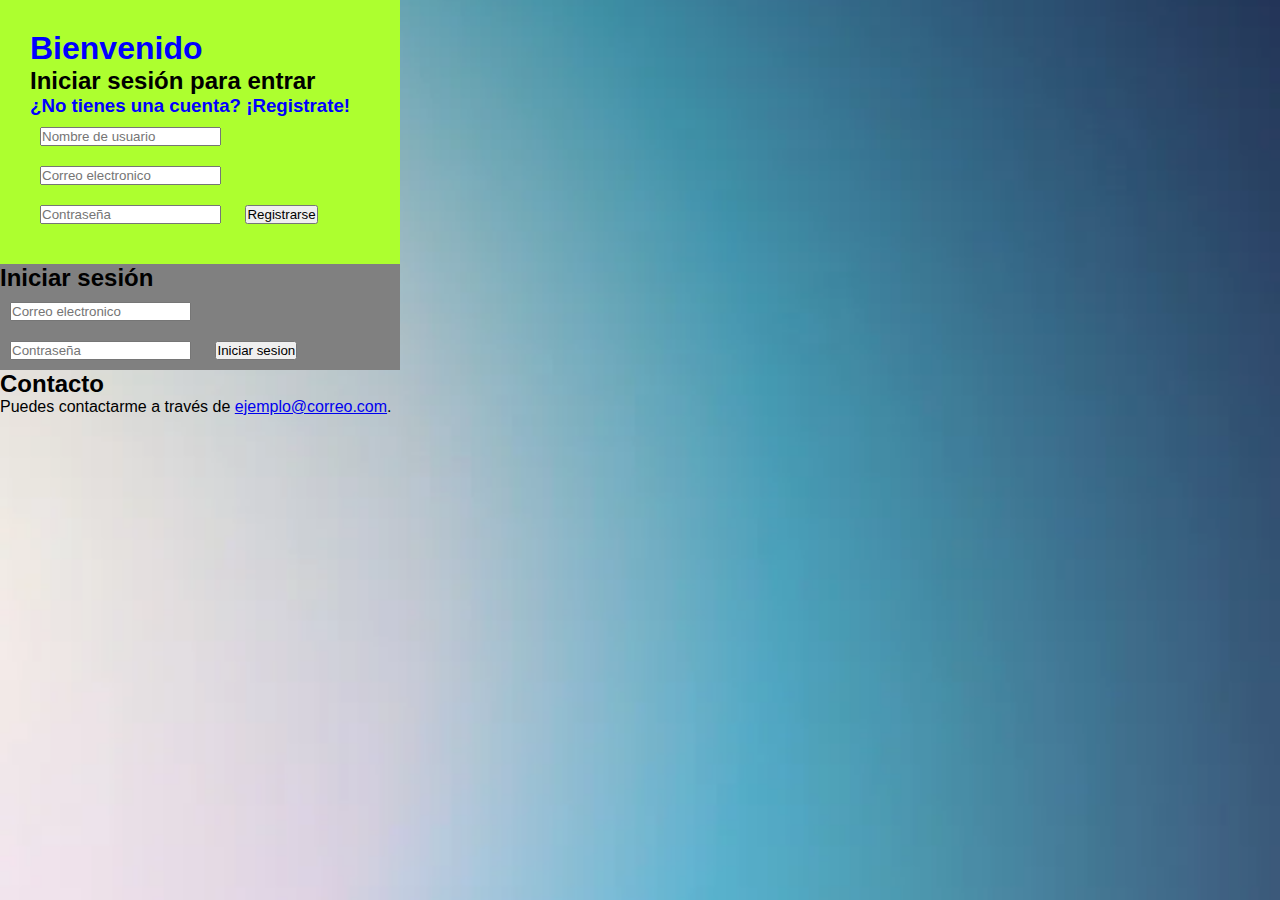
==== prograavanzada-main/index.html @ 1be77d84 "Add files via upload" ====
<!DOCTYPE html>
<html lang="es">
<head>
    <meta charset="UTF-8">
    <meta name="viewport" content="width=device-width, initial-scale=1.0">
    
    <title>Login y registro</title>
    <link rel="stylesheet" href="assets/css/estilos.css">
</head>
<body>

    <main>


        <div class="contenedor_todo">

          <div class="caja_trasera_login">
                 
                  <h1 style="color: blue;">Bienvenido</h1>
                  
                  
                  <p style="color: blue;"></p>
                  
                  <h2>Iniciar sesión para entrar</h2>
                 
                 

                 
                  

          </div>


          <div class="caja_trasera_registro">
                 
                 <h3 style="color: blue;">¿No tienes una cuenta? ¡Registrate!</h3>
                 <form action="registro.php" method="POST" id="form_registro"> 
                 
                 <input type="text" name="nombre" placeholder="Nombre de usuario" required>

                 <input type="email" name="correo" placeholder="Correo electronico" required>
                 <input type="password" name="contraseña" placeholder="Contraseña" required>
                 <button type="submit" id="btn_inicio_registro">Registrarse</button>
                </form>

          </div>
              

           

        </div>

        <div class="contenedor_login_registro">

            <form action="" class="formulario_login">

                <h2>Iniciar sesión</h2>

                
                <input type="text" placeholder="Correo electronico"> 
                <input type="password" placeholder="Contraseña">
                <button>Iniciar sesion</button>
            </form>



        </div>
    </main>
    <script src="assets/js/script.js"></script>

    <h2>Contacto</h2>
    <p>Puedes contactarme a través de <a href="mailto:ejemplo@correo.com">ejemplo@correo.com</a>.</p>
</body>
</html>
---- prograavanzada-main/assets/css/estilos.css ----
*{
    margin: 0;
    padding: 0;
    box-sizing: border-box;
   

}

.contenedor_todo{
    width: 400px;
    background-color: greenyellow;
    padding: 30px;
}


input, button{
    margin: 10px;
}

.contenedor_login_registro{
    width: 400px;
    background-color: grey;

}
body{
    background-image: url("../Images/pexels-photo-7130488.jpg");
    background-size: cover;
    background-position: center center;
    font-family: Arial, sans-serif;
}
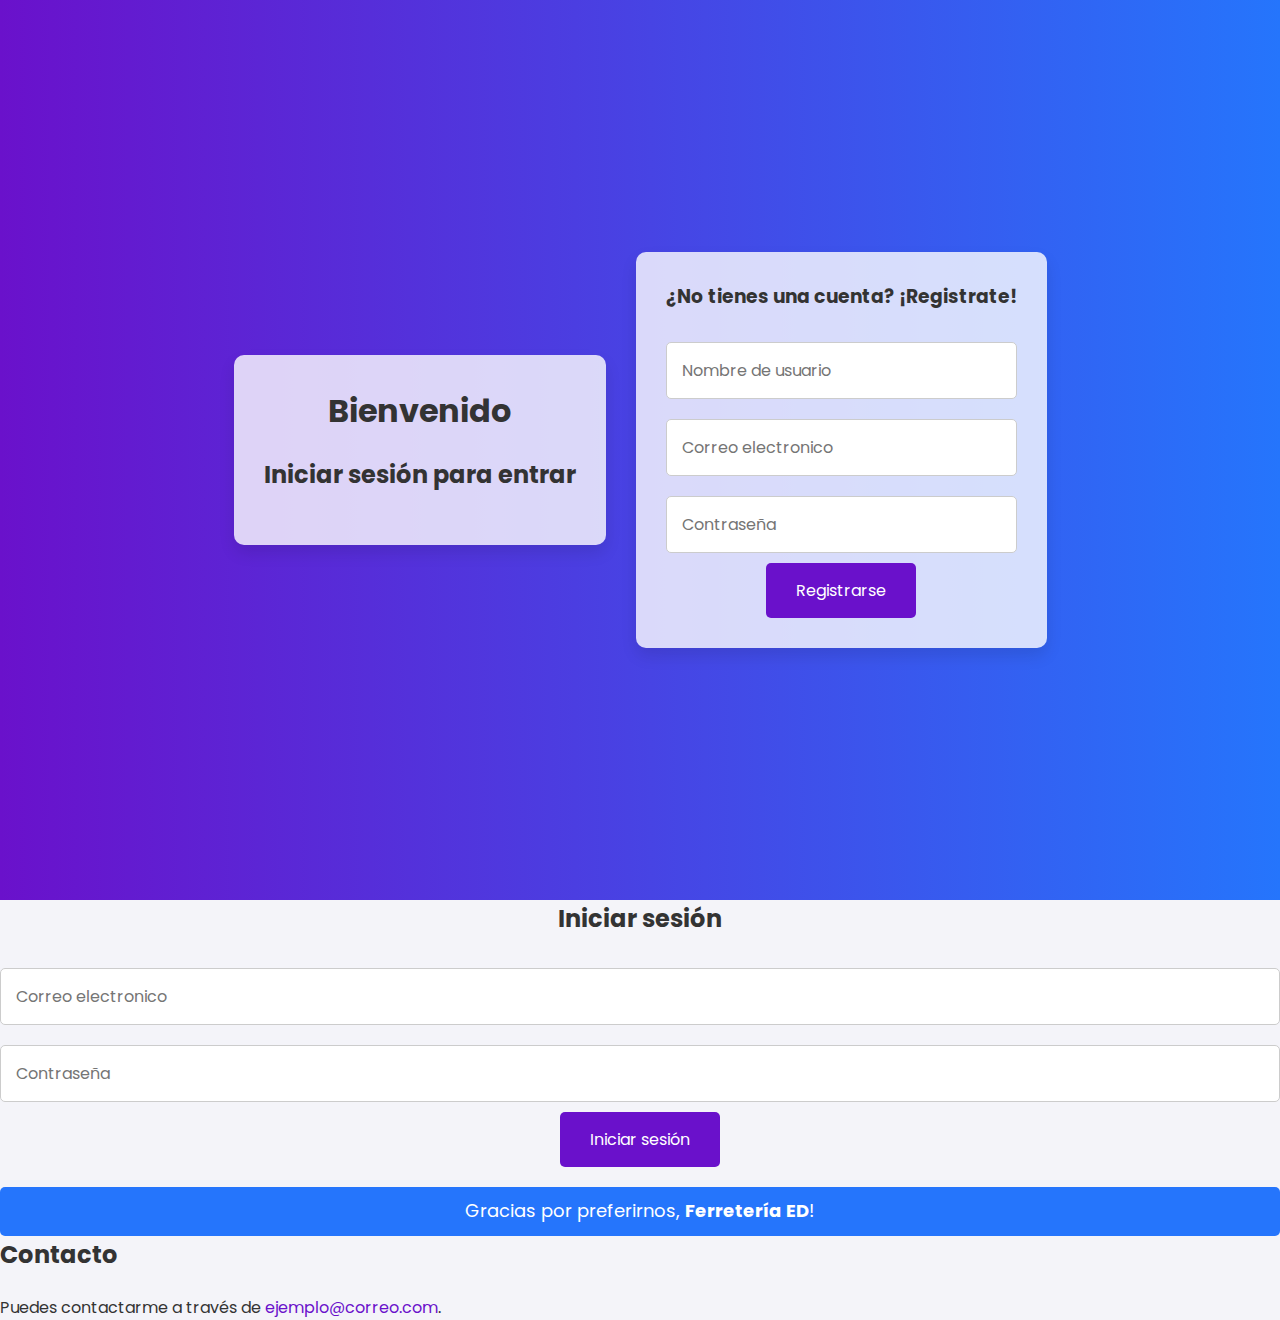
==== commit 4fa28949: "Add files via upload" ====
--- a/prograavanzada-main/index.html
+++ b/prograavanzada-main/index.html
@@ -1,74 +1,43 @@
-<!DOCTYPE html>
-<html lang="es">
-<head>
-    <meta charset="UTF-8">
-    <meta name="viewport" content="width=device-width, initial-scale=1.0">
-    
-    <title>Login y registro</title>
-    <link rel="stylesheet" href="assets/css/estilos.css">
-</head>
-<body>
-
-    <main>
-
-
-        <div class="contenedor_todo">
-
-          <div class="caja_trasera_login">
-                 
-                  <h1 style="color: blue;">Bienvenido</h1>
-                  
-                  
-                  <p style="color: blue;"></p>
-                  
-                  <h2>Iniciar sesión para entrar</h2>
-                 
-                 
-
-                 
-                  
-
-          </div>
-
-
-          <div class="caja_trasera_registro">
-                 
-                 <h3 style="color: blue;">¿No tienes una cuenta? ¡Registrate!</h3>
-                 <form action="registro.php" method="POST" id="form_registro"> 
-                 
-                 <input type="text" name="nombre" placeholder="Nombre de usuario" required>
-
-                 <input type="email" name="correo" placeholder="Correo electronico" required>
-                 <input type="password" name="contraseña" placeholder="Contraseña" required>
-                 <button type="submit" id="btn_inicio_registro">Registrarse</button>
-                </form>
-
-          </div>
-              
-
-           
-
-        </div>
-
-        <div class="contenedor_login_registro">
-
-            <form action="" class="formulario_login">
-
-                <h2>Iniciar sesión</h2>
-
-                
-                <input type="text" placeholder="Correo electronico"> 
-                <input type="password" placeholder="Contraseña">
-                <button>Iniciar sesion</button>
-            </form>
-
-
-
-        </div>
-    </main>
-    <script src="assets/js/script.js"></script>
-
-    <h2>Contacto</h2>
-    <p>Puedes contactarme a través de <a href="mailto:ejemplo@correo.com">ejemplo@correo.com</a>.</p>
-</body>
-</html>+<!DOCTYPE html>
+<html lang="es">
+<head>
+    <meta charset="UTF-8">
+    <meta name="viewport" content="width=device-width, initial-scale=1.0">
+    <title>Login y registro</title>
+    <link rel="stylesheet" href="styles.css">
+    <link href="https://fonts.googleapis.com/css2?family=Poppins:wght@300;400;600&display=swap" rel="stylesheet">
+</head>
+<body>
+    <main>
+        <div class="contenedor_todo">
+            <div class="caja_trasera_login">
+                <h1>Bienvenido</h1>
+                <h2>Iniciar sesión para entrar</h2>
+            </div>
+            <div class="caja_trasera_registro">
+                <h3>¿No tienes una cuenta? ¡Registrate!</h3>
+                <form action="registro.php" method="POST"> 
+                    <input type="text" name="username" placeholder="Nombre de usuario" required>
+                    <input type="email" name="email" placeholder="Correo electronico" required>
+                    <input type="password" name="password" placeholder="Contraseña" required>
+                    <button id="btn_inicio_registro">Registrarse</button>
+                </form>
+            </div>
+        </div>
+        <div class="contenedor_login_registro">
+            <form action="" class="formulario_login">
+                <h2>Iniciar sesión</h2>
+                <input type="text" placeholder="Correo electronico"> 
+                <input type="password" placeholder="Contraseña">
+                <button>Iniciar sesión</button>
+            </form>
+        </div>
+        <div class="mensaje_agradecimiento">
+            Gracias por preferirnos, <strong>Ferretería ED</strong>!
+        </div>
+    </main>
+    <script src="script.js"></script>
+    <h2>Contacto</h2>
+    <p>Puedes contactarme a través de <a href="mailto:diego.perez293@gmail.com">ejemplo@correo.com</a>.</p>
+</body>
+</html>
--- a/prograavanzada-main/styles.css
+++ b/prograavanzada-main/styles.css
@@ -0,0 +1,94 @@
+
+* {
+    margin: 0;
+    padding: 0;
+    box-sizing: border-box;
+    font-family: 'Poppins', sans-serif;
+}
+
+body {
+    background-color: #f4f4f9;
+    line-height: 1.6;
+    color: #333;
+}
+
+
+.contenedor_todo {
+    display: flex;
+    justify-content: center;
+    align-items: center;
+    height: 100vh;
+    background: linear-gradient(to right, #6a11cb, #2575fc);
+}
+
+.caja_trasera_login, .caja_trasera_registro {
+    background: rgba(255, 255, 255, 0.8);
+    padding: 30px;
+    border-radius: 10px;
+    box-shadow: 0 8px 16px rgba(0, 0, 0, 0.1);
+    margin: 15px;
+    text-align: center;
+}
+
+h1, h2, h3 {
+    color: #333;
+    margin-bottom: 20px;
+}
+
+input[type="text"], input[type="email"], input[type="password"] {
+    width: 100%;
+    padding: 15px;
+    margin: 10px 0;
+    border: 1px solid #ccc;
+    border-radius: 5px;
+    font-size: 16px;
+}
+
+button {
+    padding: 15px 30px;
+    background-color: #6a11cb;
+    color: #fff;
+    border: none;
+    border-radius: 5px;
+    cursor: pointer;
+    font-size: 16px;
+    transition: background-color 0.3s;
+}
+
+button:hover {
+    background-color: #2575fc;
+}
+
+a {
+    color: #6a11cb;
+    text-decoration: none;
+    transition: color 0.3s;
+}
+
+a:hover {
+    color: #2575fc;
+}
+
+
+.formulario_login, .caja_trasera_registro form {
+    display: flex;
+    flex-direction: column;
+    align-items: center;
+}
+
+.mensaje_agradecimiento {
+    text-align: center;
+    margin-top: 20px;
+    padding: 10px;
+    background: #2575fc;
+    color: #fff;
+    border-radius: 5px;
+    font-size: 18px;
+}
+
+/* Responsive design */
+@media (max-width: 768px) {
+    .contenedor_todo {
+        flex-direction: column;
+    }
+}
